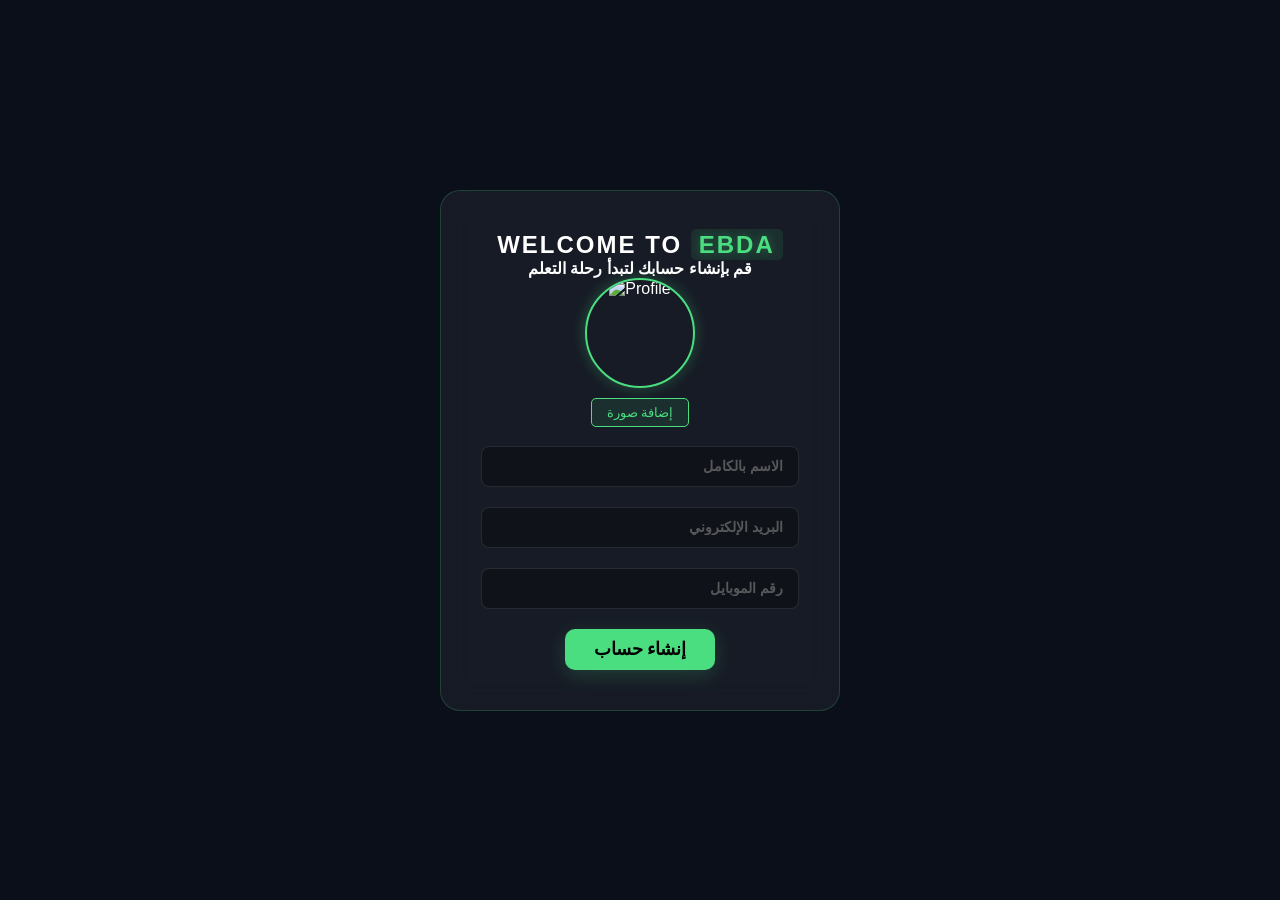
==== login.html @ e3affce8 "Add files via upload" ====
<!DOCTYPE html>
<html lang="en">
<head>
    <meta charset="UTF-8">
    <meta name="viewport" content="width=device-width, initial-scale=1.0">
    <title>log in</title>
    <link rel="stylesheet" href="style.css">
</head>
<body>


    <div class="login-container">
    <div class="login-card">
        <h2>Welcome to <span class="highlight">EBDA</span></h2>
        <p>قم بإنشاء حسابك لتبدأ رحلة التعلم</p>

        <div class="profile-upload-area">
            <div class="profile-preview">
                <img src="profile-placeholder.png" id="profileImagePreview" alt="Profile">
            </div>
            <label for="profileImageInput" class="upload-btn" style="cursor: pointer;">إضافة صورة</label>
            <input type="file" id="profileImageInput" onchange="previewImage()" accept="image/*" style="display: none;">
        </div>

        <div class="input-group">
            <input type="text" id="studentName" placeholder="الاسم بالكامل" required>
        </div>
        <div class="input-group">
            <input type="email" id="studentEmail" placeholder="البريد الإلكتروني" required>
        </div>
        <div class="input-group">
            <input type="tel" id="studentPhone" placeholder="رقم الموبايل" required>
        </div>
        <button onclick="registerUser()" class="main-btn">إنشاء حساب</button>
<script src="https://cdn.jsdelivr.net/npm/canvas-confetti@1.5.1/dist/confetti.browser.min.js"></script>
    </div>
</div>

















<script src="js.js"></script>
</body>
</html>
---- style.css ----
* {
    margin: 0;
    padding: 0;
    box-sizing: border-box;
    font-family: 'Poppins', 'Cairo', sans-serif;
}

body {
    background-color: #0b0f1a; /* اللون الغامق الأساسي */
    color: white;
    overflow-x: hidden;
}

/* تنسيق الكانفاس (الخلفية) */
#matrixCanvas {
    position: fixed;
    top: 0;
    left: 0;
    z-index: -1;
    opacity: 0.15; /* شفافية عشان الكلام يبان */
}

.container {
    max-width: 1200px;
    margin: 0 auto;
    padding: 0 20px;
}

/* الهيدر المودرن */
header {
    position: fixed;
    width: 100%;
    top: 0;
    padding: 20px 0;
    background: rgba(11, 15, 26, 0.8);
    backdrop-filter: blur(10px);
    z-index: 1000;
    border-bottom: 1px solid rgba(255, 255, 255, 0.05);
}

/* تنسيق الحاوية الجديدة في الهيدر */
.user-nav-wrapper {
    display: flex;
    align-items: center;
    gap: 15px;
    background: rgba(255, 255, 255, 0.05);
    padding: 5px 15px;
    border-radius: 50px;
    border: 1px solid rgba(74, 222, 128, 0.2);
}

/* تكبير الاسم (الاحمر في طلبك) */
.user-greeting {
    color: #4ade80;
    font-weight: 800;
    font-size: 16px;
    white-space: nowrap;
}

/* زرار لوحة التحكم */
.dash-btn-nav {
    background: #4ade80;
    color: #000 !important;
    padding: 6px 15px;
    border-radius: 20px;
    font-weight: bold;
    text-decoration: none;
    font-size: 13px;
    transition: 0.3s;
}

/* الزرار الأحمر لحذف الحساب */
.delete-btn {
    background: #ff4d4d;
    color: white;
    border: none;
    padding: 6px 15px;
    border-radius: 20px;
    cursor: pointer;
    font-weight: bold;
    font-size: 13px;
    transition: 0.3s;
}

.delete-btn:hover {
    background: #cc0000;
    box-shadow: 0 0 10px rgba(255, 77, 77, 0.4);
}

.nav-avatar {
    width: 35px;
    height: 35px;
    border-radius: 50%;
    border: 2px solid #4ade80;
    object-fit: cover;
}
.logo {
    font-size: 1.5rem;
    font-weight: 800;
    letter-spacing: 1px;
}

.logo span { color: #4ade80; } /* الأخضر الفسفوري */

.nav-links {
    display: flex;
    list-style: none;
    gap: 30px;
}

.nav-links a {
    text-decoration: none;
    color: rgba(255,255,255,0.8);
    font-size: 0.9rem;
    transition: 0.3s;
}

.nav-links a:hover { color: #4ade80; }

.btn-login {
    background: #4ade80;
    color: #000 !important;
    padding: 8px 20px !important;
    border-radius: 8px;
    font-weight: 700;
}

/* منطقة الـ Hero */
.hero {
    height: 100vh;
    display: flex;
    align-items: center;
}

.hero-wrapper {
    display: flex;
    justify-content: space-between;
    align-items: center;
    width: 100%;
}

.hero-text { flex: 1; }

.badge {
    background: rgba(74, 222, 128, 0.1);
    color: #4ade80;
    padding: 6px 15px;
    border-radius: 20px;
    font-size: 0.75rem;
    border: 1px solid rgba(74, 222, 128, 0.2);
}

.hero-text h1 {
    font-size: 3.8rem;
    margin-top: 15px;
    line-height: 1.1;
}

.highlight {
    color: #4ade80;
    text-shadow: 0 0 20px rgba(74, 222, 128, 0.3);
}

.hero-text p {
    margin: 20px 0 35px;
    color: rgba(255,255,255,0.6);
    line-height: 1.6;
    max-width: 500px;
}

.main-btn {
    background: #4ade80;
    color: #000;
    padding: 15px 35px;
    border-radius: 12px;
    text-decoration: none;
    font-weight: 700;
    box-shadow: 0 5px 20px rgba(74, 222, 128, 0.2);
    transition: 0.3s;
}

.main-btn:hover {
    transform: translateY(-5px);
    box-shadow: 0 10px 30px rgba(74, 222, 128, 0.4);
}

/* الروبوت */
.hero-image {
    flex: 1;
    display: flex;
    justify-content: flex-end;
}

.hero-image img {
    width: 100%;
    max-width: 480px;
    animation: float 4s infinite ease-in-out;
}

@keyframes float {
    0%, 100% { transform: translateY(0); }
    50% { transform: translateY(-20px); }
}
.about-section {
    padding-top: 150px;
    min-height: 100vh;
    text-align: center;
}

.about-content h1 {
    font-size: 3.5rem;
    margin-bottom: 20px;
}

.about-grid {
    display: grid;
    grid-template-columns: repeat(auto-fit, minmax(300px, 1fr));
    gap: 30px;
    margin-top: 50px;
}

/* ستايل الكروت الزجاجي */
.about-card {
    background: rgba(255, 255, 255, 0.03);
    padding: 40px;
    border-radius: 20px;
    border: 1px solid rgba(74, 222, 128, 0.1);
    transition: 0.3s;
    backdrop-filter: blur(10px);
}

.about-card:hover {
    border-color: #4ade80; /* تنور أخضر لما تقف عليها */
    transform: translateY(-10px);
    background: rgba(74, 222, 128, 0.05);
}

.about-card h3 {
    color: #4ade80;
    margin: 15px 0;
}

/* تنسيق صفحة الدرس */
.player-grid {
    display: grid;
    grid-template-columns: 2fr 1fr;
    gap: 30px;
    padding-top: 120px;
}

.video-frame {
    width: 100%;
    aspect-ratio: 16/9;
    border: 2px solid #4ade80; /* اللون الأخضر الفسفوري */
    border-radius: 15px;
    overflow: hidden;
    box-shadow: 0 0 25px rgba(74, 222, 128, 0.2);
}

.video-frame iframe { width: 100%; height: 100%; }

/* تنسيق القائمة الجانبية (Sidebar) */
.playlist-sidebar {
    background: rgba(255, 255, 255, 0.05);
    border-radius: 15px;
    padding: 20px;
    border: 1px solid rgba(255, 255, 255, 0.1);
    backdrop-filter: blur(10px);
}

.lesson-box {
    display: flex;
    align-items: center;
    padding: 18px; /* زيادة المساحة كما في image_9acf62.png */
    background: rgba(255, 255, 255, 0.02);
    margin-bottom: 10px;
    border-radius: 10px;
    cursor: pointer;
    transition: 0.3s;
    border: 1px solid transparent;
}

.lesson-box:hover, .lesson-box.active {
    background: rgba(74, 222, 128, 0.1);
    border-color: #4ade80; /* تنور أخضر */
}

.lesson-box p { font-size: 0.9rem; margin-right: 15px; }

/* زرار الباك (Back Link) */
.back-link {
    color: #fff;
    text-decoration: none;
    background: rgba(74, 222, 128, 0.2);
    padding: 8px 20px;
    border-radius: 8px;
    font-size: 0.9rem;
    border: 1px solid #4ade80;
}


.login-container {
    display: flex;
    justify-content: center;
    align-items: center;
    height: 100vh;
}

.login-card {
    background: rgba(255, 255, 255, 0.05);
    padding: 40px;
    border-radius: 20px;
    border: 1px solid rgba(74, 222, 128, 0.2);
    backdrop-filter: blur(15px);
    text-align: center;
    width: 100%;
    max-width: 400px;
}

.input-group {
    margin-bottom: 20px;
}

.input-group input {
    width: 100%;
    padding: 12px 15px;
    background: rgba(0, 0, 0, 0.3);
    border: 1px solid rgba(255, 255, 255, 0.1);
    border-radius: 8px;
    color: #fff;
    outline: none;
    transition: 0.3s;
    text-align: right; /* لضبط الكتابة بالعربي */
}

.input-group input:focus {
    border-color: #4ade80; /* اللون الأخضر الفسفوري */
    box-shadow: 0 0 10px rgba(74, 222, 128, 0.3);
}

.main-btn {
    width: 100%;
    padding: 12px;
    background: #4ade80;
    color: #000;
    border: none;
    border-radius: 8px;
    font-weight: bold;
    cursor: pointer;
    transition: 0.3s;
}

.main-btn:hover {
    transform: scale(1.02);
    box-shadow: 0 0 20px rgba(74, 222, 128, 0.5);
}


/* تنسيق التحليلات والداشبورد */
.dash-grid {
    display: grid;
    grid-template-columns: 1.5fr 1fr;
    gap: 25px;
    margin-top: 30px;
}

.glass-card {
    background: rgba(255, 255, 255, 0.03);
    border: 1px solid rgba(74, 222, 128, 0.1);
    border-radius: 20px;
    padding: 25px;
    backdrop-filter: blur(10px);
}

.progress-circle-area {
    text-align: center;
    padding: 30px 0;
    border-bottom: 1px solid rgba(255,255,255,0.05);
}

.progress-circle-area h2 {
    font-size: 4rem;
    color: #4ade80; /* اللون الفسفوري */
    text-shadow: 0 0 20px rgba(74, 222, 128, 0.4);
}

.mini-stats {
    display: flex;
    justify-content: space-around;
    margin-top: 20px;
}

/* تنسيق الصورة الشخصية */
.large-avatar {
    width: 120px;
    height: 120px;
    border-radius: 50%;
    border: 3px solid #4ade80;
    margin-bottom: 15px;
    object-fit: cover;
}

.nav-avatar {
    width: 35px;
    height: 35px;
    border-radius: 50%;
    border: 1px solid #4ade80;
}

/* 1. الإعدادات العامة والخلفية */
* {
    margin: 0;
    padding: 0;
    box-sizing: border-box;
    font-family: 'Poppins', 'Cairo', sans-serif;
}

body {
    background-color: #0b0f1a;
    color: white;
    overflow-x: hidden;
}

#matrixCanvas {
    position: fixed;
    top: 0; left: 0;
    z-index: -1;
    opacity: 0.15;
}

/* 2. الهيدر والناف بار */
header {
    position: fixed;
    width: 100%; top: 0;
    padding: 15px 0;
    background: rgba(11, 15, 26, 0.85);
    backdrop-filter: blur(12px);
    z-index: 1000;
    border-bottom: 1px solid rgba(74, 222, 128, 0.1);
}

.nav-wrapper {
    display: flex;
    justify-content: space-between;
    align-items: center;
    max-width: 1200px;
    margin: 0 auto;
    padding: 0 20px;
}

.logo span { color: #4ade80; }

.nav-links {
    display: flex;
    list-style: none;
    gap: 25px;
    align-items: center;
}

.nav-links a {
    text-decoration: none;
    color: rgba(255,255,255,0.8);
    transition: 0.3s;
}

.btn-login {
    background: #4ade80;
    color: #000 !important;
    padding: 8px 20px;
    border-radius: 8px;
    font-weight: 700;
}

/* 3. تنسيق صفحة اللوجين (إضافة رفع الصورة) */
.profile-upload-area {
    margin-bottom: 25px;
    text-align: center;
}

.profile-preview {
    width: 110px; height: 110px;
    border-radius: 50%;
    overflow: hidden;
    margin: 0 auto 15px;
    border: 2px solid #4ade80;
    box-shadow: 0 0 15px rgba(74, 222, 128, 0.3);
}

.profile-preview img { width: 100%; height: 100%; object-fit: cover; }

.upload-btn {
    padding: 6px 15px;
    background: rgba(74, 222, 128, 0.1);
    border: 1px solid #4ade80;
    border-radius: 5px;
    color: #4ade80;
    cursor: pointer;
    font-size: 0.8rem;
}

/* 4. لوحة التحكم (التحليلات والبيانات) */
.dashboard-wrapper {
    padding: 120px 5% 50px;
    max-width: 1200px;
    margin: 0 auto;
}

.dash-grid {
    display: grid;
    grid-template-columns: 1.4fr 1fr;
    gap: 30px;
}

.glass-card {
    background: rgba(255, 255, 255, 0.03);
    border: 1px solid rgba(74, 222, 128, 0.15);
    border-radius: 25px;
    padding: 35px;
    backdrop-filter: blur(15px);
    transition: 0.3s;
}

.analytics-card { text-align: center; }

.progress-circle-area h2 {
    font-size: 4.5rem;
    color: #4ade80;
    text-shadow: 0 0 25px rgba(74, 222, 128, 0.5);
    margin: 15px 0;
}

.mini-stats {
    display: flex;
    justify-content: space-around;
    margin-top: 25px;
    border-top: 1px solid rgba(255,255,255,0.05);
    padding-top: 20px;
}

.large-avatar {
    width: 130px; height: 130px;
    border-radius: 50%;
    border: 4px solid #4ade80;
    margin-bottom: 20px;
    object-fit: cover;
}

.info-row {
    display: flex;
    justify-content: space-between;
    margin-bottom: 15px;
    padding: 10px;
    background: rgba(255,255,255,0.02);
    border-radius: 10px;
}

/* 5. الدروس الأخيرة */
.recent-lessons-area { margin-top: 40px; }

.lessons-grid {
    display: grid;
    grid-template-columns: repeat(auto-fit, minmax(200px, 1fr));
    gap: 20px;
    margin-top: 20px;
}

.lesson-mini-card {
    background: rgba(74, 222, 128, 0.05);
    padding: 20px;
    border-radius: 15px;
    border: 1px solid rgba(74, 222, 128, 0.1);
    text-align: center;
    cursor: pointer;
    transition: 0.3s;
}

.lesson-mini-card:hover {
    background: #4ade80;
    color: #000;
    transform: translateY(-5px);
}
/* تطبيق الخطوط على صفحة اللوجين */
.login-card h2 {
    font-family: 'Poppins', sans-serif;
    font-weight: 800;
    text-transform: uppercase;
    letter-spacing: 2px;
}

.login-card p, .input-group input, .main-btn {
    font-family: 'Cairo', sans-serif;
    font-weight: 600;
}

.input-group input::placeholder {
    font-family: 'Cairo', sans-serif;
    font-size: 0.9rem;
    opacity: 0.7;
}








































/* تنسيق زرار اللوجين الأصلي قبل الدخول */
.btn-login {
    background: #4ade80 !important;
    color: #000 !important;
    padding: 10px 25px !important;
    border-radius: 8px !important;
    font-weight: 800 !important;
    text-decoration: none !important;
    transition: 0.3s !important;
    display: inline-block !important;
    font-family: 'Poppins', sans-serif;
}

.btn-login:hover {
    box-shadow: 0 0 15px rgba(74, 222, 128, 0.6);
    transform: translateY(-2px);
}

/* فونتات صفحة اللوجين */
.login-card h2, .login-card p, .input-group input {
    font-family: 'Cairo', sans-serif !important;
}
@keyframes fall {
    to { transform: translateY(100vh) rotate(360deg); }
}


.quiz-opt-btn {
    display: block;
    width: 100%;
    margin: 10px 0;
    padding: 12px;
    background: #222;
    color: #fff;
    border: 1px solid #4ade80;
    border-radius: 8px;
    cursor: pointer;
    font-family: 'Cairo', sans-serif;
    transition: 0.3s;
}

.quiz-opt-btn:hover {
    background: #4ade80;
    color: #000;
}
/* تنسيق نافذة الاختبار لضمان ظهورها */
.quiz-overlay {
    position: fixed;
    top: 0;
    left: 0;
    width: 100%;
    height: 100%;
    background: rgba(0, 0, 0, 0.95); /* خلفية سوداء ثقيلة */
    display: none; /* سيتم تغييره بـ JS إلى flex */
    align-items: center;
    justify-content: center;
    z-index: 99999; /* أعلى قيمة ممكنة لضمان الظهور */
}

.quiz-card {
    background: #111;
    border: 2px solid #4ade80;
    padding: 30px;
    border-radius: 20px;
    max-width: 500px;
    width: 90%;
    text-align: center;
    box-shadow: 0 0 30px rgba(74, 222, 128, 0.2);
}

/* حل مشكلة الدروس 200% - شريط التقدم */
.progress-container {
    width: 100%;
    max-width: 600px; /* تحديد عرض ثابت */
    margin: 20px auto;
    background: #1a1e2e;
    padding: 15px;
    border-radius: 10px;
    border: 1px solid rgba(74, 222, 128, 0.2);
}

#progressBar {
    max-width: 100% !important; /* يمنع الشريط من الخروج عن الحدود */
}

.thumbnail-wrapper {
    position: relative;
    width: 100%;
    height: 100%;
    cursor: pointer;
    overflow: hidden;
    border-radius: 15px;
}

.thumbnail-wrapper img {
    width: 100%;
    height: 100%;
    object-fit: cover;
    transition: transform 0.3s ease;
}

.thumbnail-wrapper:hover img {
    transform: scale(1.05);
}

.play-btn-overlay {
    position: absolute;
    top: 50%;
    left: 50%;
    transform: translate(-50%, -50%);
    background: rgba(74, 222, 128, 0.9);
    width: 70px;
    height: 70px;
    border-radius: 50%;
    display: flex;
    align-items: center;
    justify-content: center;
    box-shadow: 0 0 20px rgba(74, 222, 128, 0.4);
}

.play-icon {
    width: 0;
    height: 0;
    border-top: 12px solid transparent;
    border-bottom: 12px solid transparent;
    border-left: 20px solid #000;
    margin-left: 5px;
}

.play-hint {
    position: absolute;
    bottom: 15px;
    right: 15px;
    background: rgba(0,0,0,0.8);
    padding: 5px 12px;
    font-size: 12px;
    border-radius: 4px;
    color: #4ade80;
}
.profile-card {
    background: rgba(26, 30, 46, 0.8);
    border: 1px solid #4ade80;
    padding: 25px;
    border-radius: 15px;
}

.user-details p {
    margin: 10px 0;
    font-size: 1.1rem;
}

.highlight {
    background: rgba(74, 222, 128, 0.1);
    padding: 2px 8px;
    border-radius: 5px;
}

/* تنسيقات لوحة التحكم الاحترافية */
.dashboard-container {
    max-width: 1100px;
    margin: 120px auto 50px;
    padding: 0 20px;
}

.dash-header {
    text-align: center;
    margin-bottom: 40px;
}

.dash-header h1 {
    font-size: 2.5rem;
    color: #fff;
}

.dash-header .highlight {
    color: #4ade80;
    text-shadow: 0 0 15px rgba(74, 222, 128, 0.3);
}

.dash-grid {
    display: grid;
    grid-template-columns: 350px 1fr; /* عمود للبروفايل وعمود للمحتوى */
    gap: 30px;
}

/* كرت البروفايل الجانبي */
.profile-card {
    background: rgba(26, 30, 46, 0.8);
    backdrop-filter: blur(15px);
    border: 1px solid rgba(74, 222, 128, 0.2);
    border-radius: 25px;
    padding: 40px 25px;
    text-align: center;
    height: fit-content;
    position: sticky;
    top: 100px;
}

.profile-header img {
    width: 120px;
    height: 120px;
    border-radius: 50%;
    object-fit: cover;
    border: 4px solid #4ade80;
    box-shadow: 0 0 20px rgba(74, 222, 128, 0.4);
    margin-bottom: 15px;
}

.profile-card h3 {
    font-size: 1.5rem;
    margin-bottom: 25px;
    color: #fff;
}

.user-info-list {
    text-align: right;
    margin-top: 20px;
}

.info-item {
    background: rgba(255, 255, 255, 0.05);
    padding: 12px 15px;
    border-radius: 12px;
    margin-bottom: 12px;
    display: flex;
    justify-content: space-between;
    align-items: center;
    border: 1px solid rgba(255, 255, 255, 0.05);
}

.info-item span.label {
    color: #4ade80;
    font-size: 0.9rem;
    font-weight: bold;
}

.info-item span.val {
    color: #e2e8f0;
    font-size: 0.95rem;
}

/* كرت الباقة المشترك فيها */
.plan-badge {
    margin-top: 20px;
    background: linear-gradient(45deg, #1e293b, #0f172a);
    border: 1px solid #4ade80;
    padding: 15px;
    border-radius: 15px;
}

.plan-badge p {
    font-size: 0.8rem;
    color: #94a3b8;
    margin-bottom: 5px;
}

.plan-badge h4 {
    color: #4ade80;
    font-size: 1.1rem;
}

/* كروت المحتوى في الجهة الأخرى */
.dash-content {
    display: flex;
    flex-direction: column;
    gap: 25px;
}

.content-card {
    background: rgba(26, 30, 46, 0.6);
    border: 1px solid rgba(255, 255, 255, 0.1);
    border-radius: 20px;
    padding: 30px;
    transition: 0.3s;
}

.content-card:hover {
    border-color: rgba(74, 222, 128, 0.5);
    background: rgba(26, 30, 46, 0.8);
}

/* زر متابعة التعلم */
.dash-btn {
    display: inline-block;
    background: #4ade80;
    color: #000;
    padding: 12px 30px;
    border-radius: 10px;
    font-weight: bold;
    text-decoration: none;
    margin-top: 20px;
    transition: 0.3s;
}

.dash-btn:hover {
    box-shadow: 0 0 20px rgba(74, 222, 128, 0.5);
    transform: translateY(-3px);
}

/* للتجاوب مع الموبايل */
@media (max-width: 850px) {
    .dash-grid { grid-template-columns: 1fr; }
    .profile-card { position: static; }
}


/* تنسيق أزرار الاشتراك */
.subscribe-btn {
    background: #4ade80;
    color: #000;
    border: none;
    padding: 10px 20px;
    border-radius: 8px;
    font-weight: bold;
    cursor: pointer;
    transition: 0.3s;
    box-shadow: 0 4px 15px rgba(74, 222, 128, 0.3);
}

.subscribe-btn:hover {
    transform: translateY(-3px);
    box-shadow: 0 6px 20px rgba(74, 222, 128, 0.5);
}

/* تنسيق الكروت المقفولة */
.locked-card {
    opacity: 0.6;
    filter: grayscale(0.5);
    position: relative;
    cursor: not-allowed;
}

.status-badge {
    position: absolute;
    top: 10px;
    right: 10px;
    padding: 2px 10px;
    font-size: 12px;
    border-radius: 5px;
    font-weight: bold;
}

.status-badge.soon { background: #555; color: #ccc; }
.status-badge.available { background: #4ade80; color: #000; }

.disabled-btn {
    background: #333;
    color: #777;
    border: none;
    padding: 10px 20px;
    border-radius: 8px;
}

/* تنسيق زر "دخول لصفحة الفيديو" في الداشبورد */
.dash-action-btn {
    background: linear-gradient(45deg, #4ade80, #22c55e);
    color: #000;
    text-decoration: none;
    padding: 12px 25px;
    border-radius: 12px;
    font-weight: bold;
    display: inline-block;
    margin-top: 15px;
    transition: 0.3s;
}
/* تنسيق زر لوحة التحكم في الهيدر */
.dash-link-btn {
    color: #000;
    text-decoration: none;
    font-size: 13px;
    background: #4ade80;
    padding: 5px 12px;
    border-radius: 15px;
    font-weight: bold;
    transition: 0.3s;
}

.dash-link-btn:hover {
    box-shadow: 0 0 15px rgba(74, 222, 128, 0.5);
    transform: scale(1.05);
}

/* تنسيق كروت الكورسات */
.course-card {
    background: rgba(26, 30, 46, 0.8);
    border: 1px solid rgba(255, 255, 255, 0.1);
    padding: 20px;
    border-radius: 15px;
    text-align: center;
    position: relative;
}

.status-label {
    position: absolute;
    top: 10px;
    left: 10px;
    padding: 2px 8px;
    border-radius: 5px;
    font-size: 11px;
    font-weight: bold;
}

.status-label.soon { background: #555; color: #ccc; }
.status-label.active { background: #4ade80; color: #000; }




















/* منع خروج شريط التقدم عن السيطرة */
.progress-container {
    max-width: 1000px !important;
    margin: 20px auto !important;
    width: 95% !important;
}

#progressBar {
    max-width: 100% !important;
    transition: width 0.8s cubic-bezier(0.4, 0, 0.2, 1);
}

/* تنسيق الأيقونات داخل الدروس */
.lesson-box {
    display: flex;
    justify-content: space-between;
    align-items: center;
    padding: 15px;
    cursor: pointer;
    border: 1px solid rgba(255,255,255,0.05);
    margin-bottom: 10px;
    border-radius: 10px;
    transition: 0.3s;
}

.status-icon {
    font-size: 1.2rem;
}

.quiz-inline-area {
    width: 100%;
    animation: fadeIn 0.5s ease;
}

@keyframes fadeIn {
    from { opacity: 0; transform: translateY(-5px); }
    to { opacity: 1; transform: translateY(0); }
}
/* تنسيق زر تسجيل الخروج */
.logout-btn {
    background: rgba(255, 69, 58, 0.1); /* لون أحمر شفاف خفيف */
    color: #ff453a; /* لون الخط أحمر هادئ */
    border: 1px solid rgba(255, 69, 58, 0.3);
    padding: 8px 18px;
    border-radius: 12px;
    font-family: 'Cairo', sans-serif; /* استخدام خط كايرو العربي */
    font-weight: 600;
    font-size: 14px;
    cursor: pointer;
    transition: all 0.3s ease;
    margin-right: 15px; /* مسافة عن الروابط الأخرى */
    display: inline-flex;
    align-items: center;
}

.logout-btn:hover {
    background: #ff453a; /* يتحول للأحمر الكامل عند التمرير */
    color: #fff;
    box-shadow: 0 4px 15px rgba(255, 69, 58, 0.3);
    transform: translateY(-2px);
}
/* تنسيقات صفحة الكورسات */
.courses-cards-container {
    display: grid;
    grid-template-columns: repeat(auto-fit, minmax(300px, 1fr));
    gap: 30px;
    margin-top: 50px;
}

.course-main-card {
    background: rgba(26, 30, 46, 0.6);
    border: 1px solid rgba(255, 255, 255, 0.1);
    border-radius: 20px;
    padding: 40px 30px;
    text-align: center;
    position: relative;
    transition: all 0.4s ease;
    backdrop-filter: blur(10px);
}

.course-main-card:hover {
    transform: translateY(-10px);
    border-color: #4ade80;
    box-shadow: 0 10px 30px rgba(74, 222, 128, 0.1);
}

.course-badge {
    position: absolute;
    top: 15px;
    right: 15px;
    background: #4ade80;
    color: #000;
    padding: 5px 12px;
    border-radius: 20px;
    font-size: 12px;
    font-weight: bold;
}

.course-badge.coming-soon {
    background: #ffcc00;
}

.course-icon {
    font-size: 50px;
    margin-bottom: 20px;
}

.enroll-btn {
    display: inline-block;
    margin-top: 25px;
    padding: 12px 30px;
    background: #4ade80;
    color: #000;
    text-decoration: none;
    border-radius: 10px;
    font-weight: bold;
    transition: 0.3s;
}

.enroll-btn.disabled {
    background: #333;
    color: #777;
    cursor: not-allowed;
}
/* تنسيق الزر الأخضر الأساسي */
/* 1. التنسيق الموحد للأزرار - يمنع التضخم */
.main-btn {
    background: #4ade80;
    color: #000 !important;
    padding: 10px 25px; /* حجم متوسط وشيك */
    border: none;
    border-radius: 10px;
    font-weight: bold;
    cursor: pointer;
    transition: 0.3s;
    display: inline-block; /* عشان مياخدش السطر كله */
    width: auto; /* ده اللي هيحل مشكلة الكبر */
    text-align: center;
    text-decoration: none;
}

.main-btn:hover {
    transform: translateY(-3px);
    box-shadow: 0 5px 15px rgba(74, 222, 128, 0.3);
}

/* 2. تخصيص الزرار في صفحة اللوجين (عشان يفضل صغير) */
.login-card .main-btn {
    margin-top: 20px;
    min-width: 150px;
}

/* 3. تنسيق زرار تسجيل الخروج اللي في الـ HTML */
.logout-btn {
    background: rgba(255, 77, 77, 0.1) !important;
    color: #ff4d4d !important;
    border: 1px solid #ff4d4d !important;
    padding: 5px 15px;
    border-radius: 8px;
    cursor: pointer;
    font-weight: bold;
    transition: 0.3s;
}

.logout-btn:hover {
    background: #ff4d4d !important;
    color: #fff !important;
}

/* 4. تنسيق "انتظرونا" (Disabled) */
button:disabled {
    background: #222 !important;
    color: #555 !important;
    border: 1px solid #333 !important;
    cursor: not-allowed;
    opacity: 0.6;
}
/* تنسيق زر تسجيل الخروج (حذف الحساب) */
.logout-btn {
    background: #ff4d4d;
    color: white;
    padding: 8px 15px;
    border-radius: 8px;
    border: none;
    cursor: pointer;
    font-weight: bold;
    transition: 0.3s;
}

.logout-btn:hover {
    background: #cc0000;
}



.login-card .main-btn {
    width: 100%;
    margin-top: 20px;
    padding: 15px;
    font-size: 1.1rem;
}
.logout-btn {
    background: #ff4d4d !important;
    border-radius: 5px;
    padding: 5px 10px;
}

/* اللودنج (Loading Screen) */
.global-loader {
    position: fixed;
    top: 0; left: 0; width: 100%; height: 100%;
    background: rgba(11, 15, 26, 0.9);
    display: flex; flex-direction: column;
    justify-content: center; align-items: center;
    z-index: 9999;
}
.spinner {
    width: 50px; height: 50px;
    border: 5px solid rgba(74, 222, 128, 0.1);
    border-top-color: #4ade80;
    border-radius: 50%;
    animation: spin 1s linear infinite;
}
@keyframes spin { to { transform: rotate(360deg); } }

/* مربع تفاصيل الباقة (Modal) */
.plan-modal {
    position: fixed;
    top: 0; left: 0; width: 100%; height: 100%;
    background: rgba(0,0,0,0.8);
    display: flex; justify-content: center; align-items: center;
    z-index: 2000;
}
.modal-content {
    background: #1a1e2e;
    padding: 30px;
    border-radius: 20px;
    border: 1px solid #4ade80;
    text-align: center;
    min-width: 300px;
}
/* تنسيق لوحة التحكم الاحترافي */
.dashboard-container {
    margin-top: 100px;
    padding: 20px;
}

.dash-grid {
    display: grid;
    grid-template-columns: 350px 1fr;
    gap: 25px;
}

.profile-card {
    background: rgba(26, 30, 46, 0.8);
    backdrop-filter: blur(15px);
    border: 1px solid rgba(74, 222, 128, 0.3);
    border-radius: 20px;
    padding: 30px;
    text-align: center;
}

.dash-card {
    background: rgba(255, 255, 255, 0.03);
    border: 1px solid rgba(255, 255, 255, 0.1);
    border-radius: 20px;
    padding: 30px;
    transition: 0.3s;
}

.dash-card:hover {
    border-color: #4ade80;
    box-shadow: 0 0 20px rgba(74, 222, 128, 0.1);
}

.highlight {
    color: #4ade80;
    font-weight: bold;
    text-shadow: 0 0 10px rgba(74, 222, 128, 0.3);
}
.plan-modal {
    position: fixed;
    top: 0; left: 0; width: 100%; height: 100%;
    background: rgba(0, 0, 0, 0.85);
    display: flex; justify-content: center; align-items: center;
    z-index: 10000;
}

.modal-content {
    background: #1a1e2e;
    padding: 40px;
    border-radius: 25px;
    border: 2px solid #4ade80;
    text-align: center;
    box-shadow: 0 0 50px rgba(74, 222, 128, 0.2);
    animation: fadeIn 0.3s ease;
}

@keyframes fadeIn {
    from { opacity: 0; transform: scale(0.9); }
    to { opacity: 1; transform: scale(1); }
}
/* تصغير زرار صفحة اللوجين وتوسيطه */
.login-card .main-btn {
    width: auto; /* يخلي الزرار على قد الكلمة */
    min-width: 150px;
    margin: 20px auto 0;
    display: block;
    padding: 10px 25px;
}

/* تنسيق أزرار الباقات (اشترك الآن) */
.course-main-card .main-btn {
    background: #4ade80;
    color: #000;
    border-radius: 8px;
    padding: 12px 20px;
    font-size: 14px;
    width: 100%;
}

/* تنسيق زرار "انتظرونا" (قريباً) */
.course-main-card.locked button {
    background: rgba(255, 255, 255, 0.05);
    color: #666;
    border: 1px dashed rgba(255, 255, 255, 0.2);
    cursor: not-allowed;
    padding: 12px 20px;
    width: 100%;
    border-radius: 8px;
    font-size: 14px;
}

/* تنسيق "هالو واسم المستخدم" في الهيدر */
#auth-area span {
    background: rgba(74, 222, 128, 0.1);
    padding: 5px 15px;
    border-radius: 20px;
    border: 1px solid #4ade80;
    font-size: 14px;
    font-weight: bold;
}
/* شاشة اللودينج */
.global-loader {
    position: fixed;
    top: 0; left: 0; width: 100%; height: 100%;
    background: rgba(11, 15, 26, 0.95);
    display: flex; flex-direction: column;
    justify-content: center; align-items: center;
    z-index: 10000;
}

.spinner {
    width: 60px; height: 60px;
    border: 6px solid rgba(74, 222, 128, 0.1);
    border-top-color: #4ade80;
    border-radius: 50%;
    animation: spin 1s linear infinite;
}

@keyframes spin {
    to { transform: rotate(360deg); }
}

/* تنسيق الهيدر المطور */
.user-nav-wrapper {
    display: flex; align-items: center; gap: 15px;
    background: rgba(255,255,255,0.05);
    padding: 5px 20px; border-radius: 50px;
    border: 1px solid rgba(74, 222, 128, 0.3);
}

.user-greeting {
    font-size: 18px; /* تكبير الاسم */
    font-weight: 800;
    color: #4ade80;
}
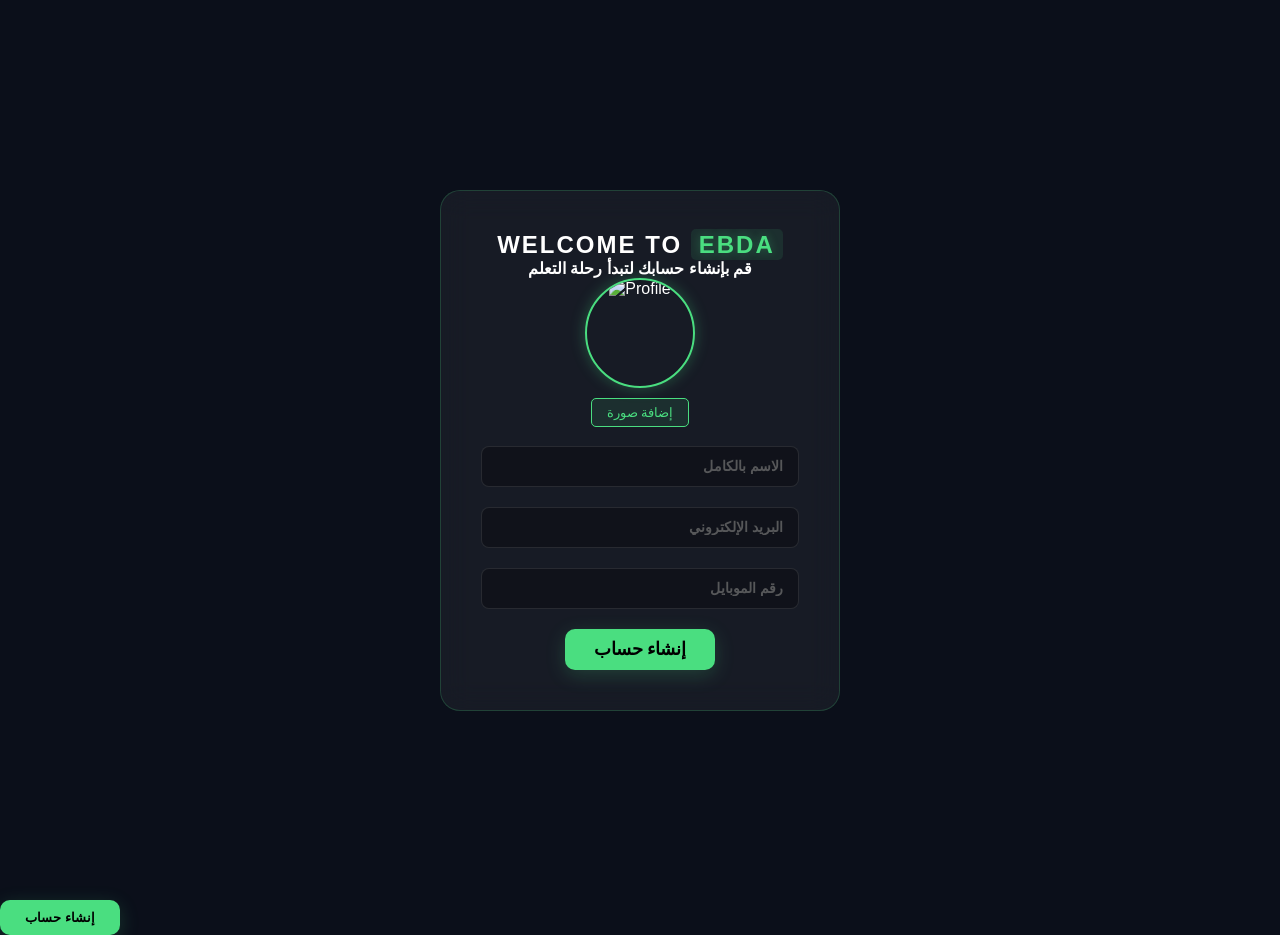
==== commit 654603e8: "Update login.html" ====
--- a/login.html
+++ b/login.html
@@ -52,6 +52,12 @@
 
 
 
+<button class="main-btn">إنشاء حساب</button>
+
 <script src="js.js"></script>
+
+<script type="module" src="user.js"></script>
+
 </body>
-</html>+
+</html>
--- a/style.css
+++ b/style.css
@@ -1439,3 +1439,52 @@
     font-weight: 800;
     color: #4ade80;
 }
+/* إخفاء الزرار في الشاشات الكبيرة */
+.menu-toggle {
+    display: none;
+    flex-direction: column;
+    cursor: pointer;
+    gap: 5px;
+}
+
+.bar {
+    width: 25px;
+    height: 3px;
+    background-color: #4ade80;
+    transition: 0.3s;
+}
+
+/* تنسيقات الموبايل (أقل من 768px) */
+@media (max-width: 768px) {
+    .menu-toggle {
+        display: flex; /* يظهر في الموبايل */
+    }
+
+    .nav-links {
+        position: absolute;
+        top: 70px;
+        right: -100%; /* تكون مخفية بره الشاشة */
+        width: 100%;
+        height: auto;
+        background: rgba(11, 15, 26, 0.95);
+        flex-direction: column;
+        text-align: center;
+        transition: 0.5s;
+        padding: 20px 0;
+        backdrop-filter: blur(10px);
+        border-bottom: 1px solid #4ade80;
+    }
+
+    /* لما الكلاس ده ينضاف بالجافا سكريبت القائمة تظهر */
+    .nav-links.active {
+        right: 0;
+    }
+
+    .nav-links li {
+        margin: 15px 0;
+    }
+}
+
+.menu-toggle.is-active .bar:nth-child(2) { opacity: 0; }
+.menu-toggle.is-active .bar:nth-child(1) { transform: translateY(8px) rotate(45deg); }
+.menu-toggle.is-active .bar:nth-child(3) { transform: translateY(-8px) rotate(-45deg); }
